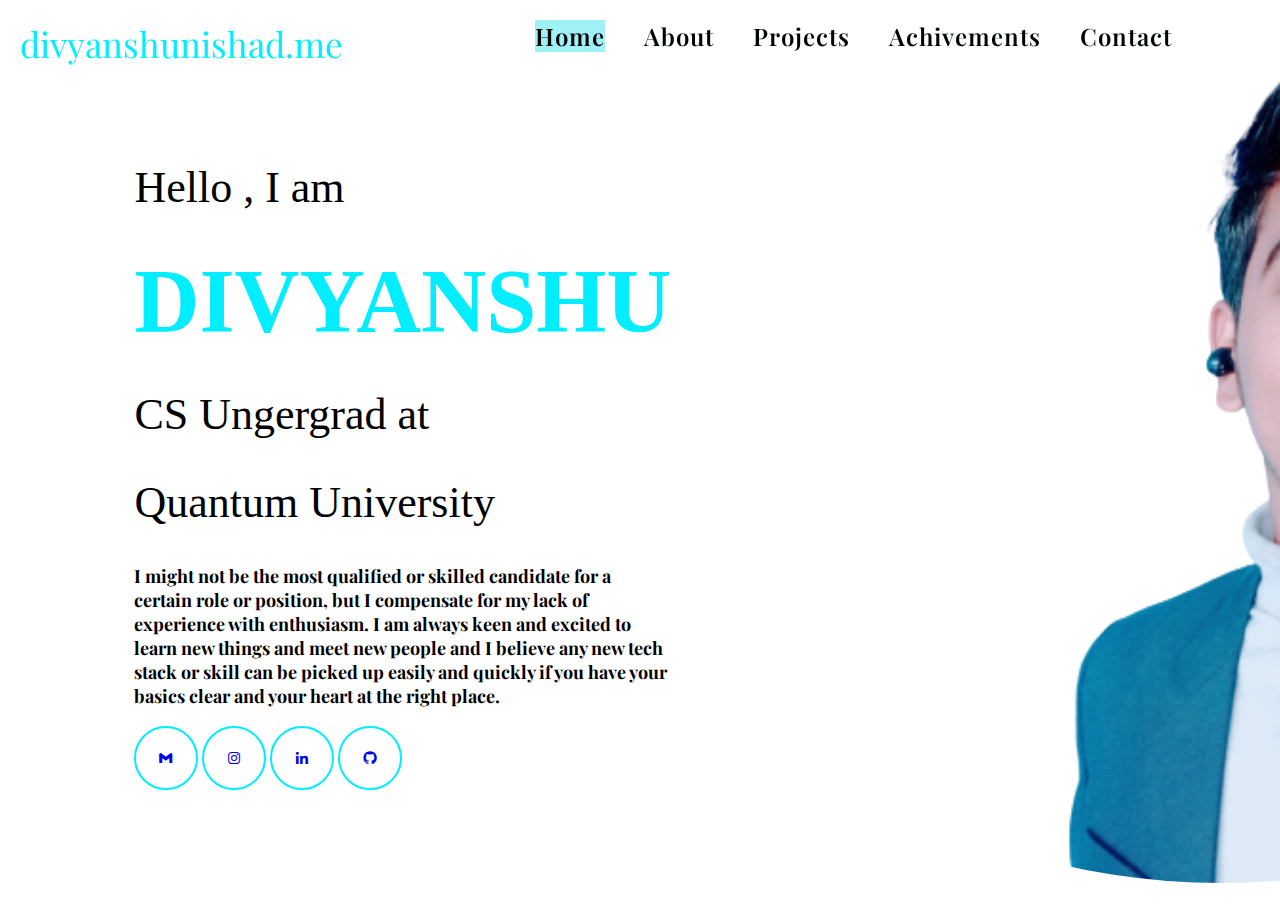
==== index.html @ 8153956f "Add files via upload" ====
<!DOCTYPE html>
<html lang="en">
<head>
    <meta charset="UTF-8">
    <meta http-equiv="X-UA-Compatible" content="IE=edge">
    <meta name="viewport" content="width=device-width, initial-scale=1.0">
    <link href="css/style.css" rel="stylesheet" type="text/css" />	
    <link rel="preconnect" href="https://fonts.googleapis.com">
<link rel="preconnect" href="https://fonts.gstatic.com" crossorigin>
<link href="https://fonts.googleapis.com/css2?family=Playfair+Display:wght@600&display=swap" rel="stylesheet">    
<link href='https://unpkg.com/boxicons@2.1.4/css/boxicons.min.css' rel='stylesheet'>

    <title>Portfoliot</title>
</head>
<body>
    <header class="header">
        <a href="#" class="logo">divyanshunishad.me</a>
        <nav class="navbar">
            <a href="" class="active" >Home</a>
            <a href="">About</a>
            <a href="">Projects</a>
            <a href="">Achivements</a>
            <a href="">Contact</a>
        </nav>
    </header>
    
    <section class="home">
        <div class="homecontent">
            <div class="contentdeatil"><h2>Hello , I am</h2>
                <h1><span class="mainname"><b> DIVYANSHU</b></span></h1>
                <h2>CS Ungergrad at </h2>
                <h2>Quantum University </h2>
                <p class="aboutme">I might not be the most qualified or skilled candidate for a certain role or position, but I compensate for my lack of experience with enthusiasm.
                    I am always keen and excited to learn new things and meet new people
                    and I believe any new tech stack or skill can be picked up easily and quickly
                    if you have your basics clear and your heart at the right place.</p>
                    <div class="socialmedia">
                        <a href="mailto: vinaynishad507@gmail.com" class="href"><i class='bx bxl-gmail' ></i></a>
                        <a href="https://www.instagram.com/divyanshunishad.official/" class="href"><i class='bx bxl-instagram'></i></a>
                        <a href="https://www.linkedin.com/in/divyanshu-nishad-993572183/" class="href"><i class='bx bxl-linkedin' ></i></a>
                        <a href="https://github.com/divyanshunishad" class="href"><i class='bx bxl-github' ></i></a>
                    </div>
            </div>
            <div class="image">
                <img src="photomain.png" >
            </div>
        </div>
        
    </section>
            
       
        
   
            
            

            
  








  
   <!-- </div>
    <div class="pre">
        
       
    </div>
    <div class="contact">
        <p class="come">CONTACT ME </p>
        <p>Checkout my social media and coding profiles! </p>
        
        
    </div>



    <div class="footer">

    </div>-->







   
    
</body>
</html>
---- css/style.css ----
body{
    background-color: rgba(255, 255, 255, 0.91);
    
}


.header {
    position: fixed;
    top: 0;
    left: 0;
    width: 90%;
    padding: 20px 20px;
    background: transparent;
    display: flex;
    justify-content: space-between;
    text-align: center;
    z-index: 100;  
}

.navbar a{
    font-family: 'Playfair Display', serif;
    color: rgb(0, 3, 6);
    font-size: 24px;
    text-decoration: none;
    font-weight: 600;
    margin-left: 35px;
    letter-spacing: 1px;
    transition: .3s;
}

.logo{
    font-size: 35px;
    font-weight: 200;
    font-family: 'Playfair Display', serif;
    color: #0ef;
    text-decoration: none;
    cursor: default;

}

.navbar a:hover,
.navbar a.active {
	
    background-color: rgba(54, 225, 234, 0.479);  
}



.homecontent {
    position: relative;
    justify-content: space-between;
    display: flex;
    width: 100%;
    height: 100vh;
    align-items: center;
 
}

.contentdeatil{
    padding-left: 10%;
    
}
.contentdeatil h2{
    font-size: 44px;
    font-weight: 400;

}
.contentdeatil h1 span{
    font-size: 90px;
    font-weight: 400;
}


.mainname{
    color: #0ef;
    font-weight: 700;
 }



.home img{
   width: 1100px;
   height: 850px;
   float: left;
   border-radius: 50%;
}

.aboutme{
    font-family: 'Playfair Display', serif;
    font-size: 18px;
    font-weight: 700;


}

.socialmedia a{
    display: inline-flex;
    justify-content: center;
    align-items: center;
    width: 60px;
    height: 60px;
    background: transparent;
    border: 2px solid#0ef ;
    border-radius: 50%;
    text-decoration: none;

}
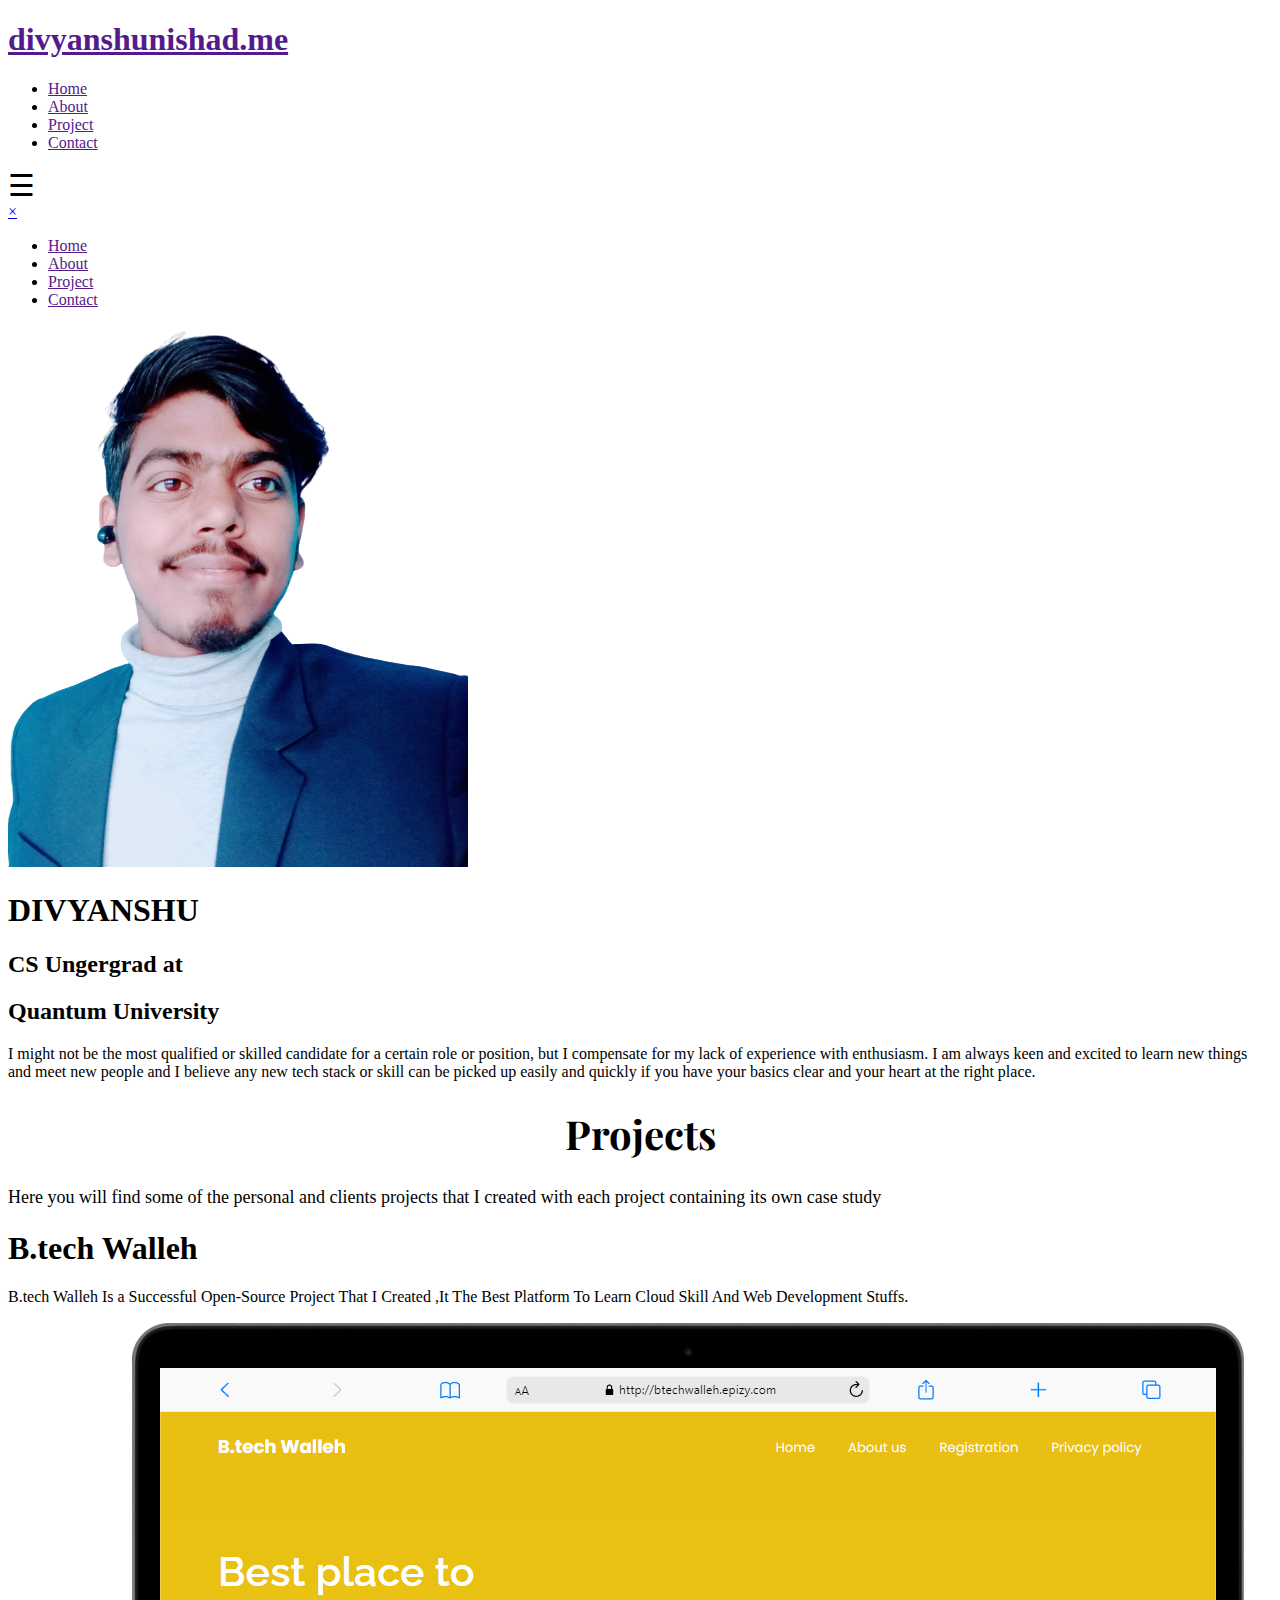
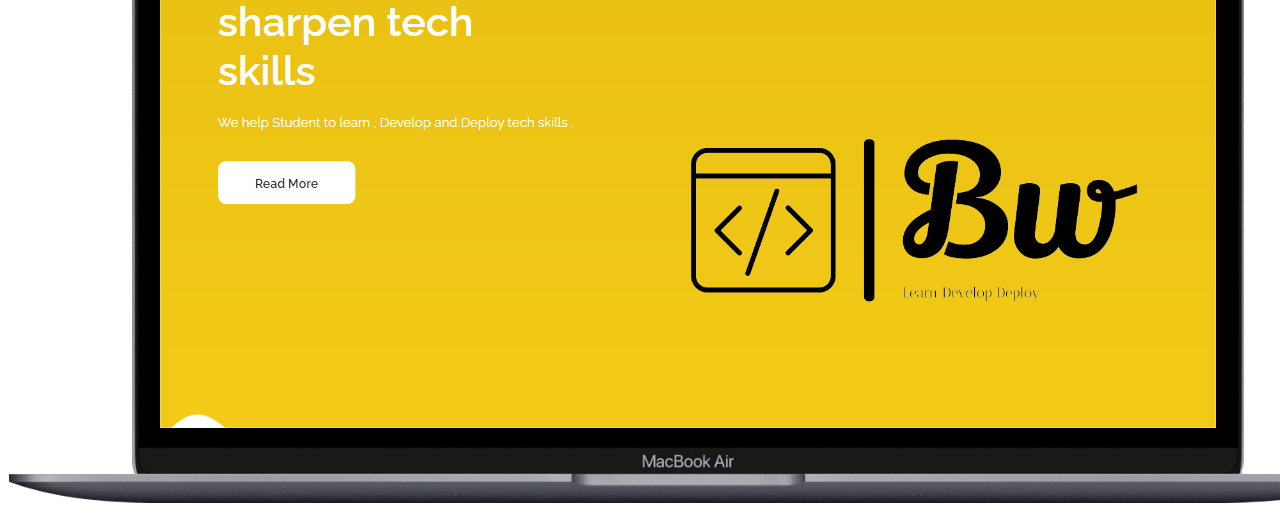
==== commit c61a5f8d: "Update index.html" ====
--- a/index.html
+++ b/index.html
@@ -4,92 +4,111 @@
     <meta charset="UTF-8">
     <meta http-equiv="X-UA-Compatible" content="IE=edge">
     <meta name="viewport" content="width=device-width, initial-scale=1.0">
-    <link href="css/style.css" rel="stylesheet" type="text/css" />	
+    <link href="css/style12.css" rel="stylesheet" type="text/css" />	
     <link rel="preconnect" href="https://fonts.googleapis.com">
 <link rel="preconnect" href="https://fonts.gstatic.com" crossorigin>
 <link href="https://fonts.googleapis.com/css2?family=Playfair+Display:wght@600&display=swap" rel="stylesheet">    
 <link href='https://unpkg.com/boxicons@2.1.4/css/boxicons.min.css' rel='stylesheet'>
 
-    <title>Portfoliot</title>
+
+<script>
+function openNav() {
+  document.getElementById("mySidenav").style.width = "100%";
+}
+
+function closeNav() {
+  document.getElementById("mySidenav").style.width = "0";
+}
+</script>
+    <title>Portfolio</title>
 </head>
 <body>
-    <header class="header">
-        <a href="#" class="logo">divyanshunishad.me</a>
-        <nav class="navbar">
-            <a href="" class="active" >Home</a>
-            <a href="">About</a>
-            <a href="">Projects</a>
-            <a href="">Achivements</a>
-            <a href="">Contact</a>
-        </nav>
-    </header>
-    
-    <section class="home">
-        <div class="homecontent">
-            <div class="contentdeatil"><h2>Hello , I am</h2>
-                <h1><span class="mainname"><b> DIVYANSHU</b></span></h1>
-                <h2>CS Ungergrad at </h2>
-                <h2>Quantum University </h2>
-                <p class="aboutme">I might not be the most qualified or skilled candidate for a certain role or position, but I compensate for my lack of experience with enthusiasm.
-                    I am always keen and excited to learn new things and meet new people
-                    and I believe any new tech stack or skill can be picked up easily and quickly
-                    if you have your basics clear and your heart at the right place.</p>
-                    <div class="socialmedia">
-                        <a href="mailto: vinaynishad507@gmail.com" class="href"><i class='bx bxl-gmail' ></i></a>
-                        <a href="https://www.instagram.com/divyanshunishad.official/" class="href"><i class='bx bxl-instagram'></i></a>
-                        <a href="https://www.linkedin.com/in/divyanshu-nishad-993572183/" class="href"><i class='bx bxl-linkedin' ></i></a>
-                        <a href="https://github.com/divyanshunishad" class="href"><i class='bx bxl-github' ></i></a>
-                    </div>
+    <div class="container">
+        <div class="mainnavbar">
+            <div class="headerlogo">
+                <a href="" class="logos"><h1>divyanshunishad.me</h1></a>
             </div>
-            <div class="image">
-                <img src="photomain.png" >
+            <div class="mainmenupc">
+                <ul class="navbar">
+                    <li>
+                        <a href="" class="active">Home</a>
+                    </li>
+                    <li>
+                        <a href="">About</a>
+                    </li>
+                    <li>
+                        <a href="">Project</a>
+                    </li>
+                    <li>
+                        <a href="">Contact</a>
+                    </li>
+                </ul> 
             </div>
+            <div class="mobilemenu">
+                <span style="font-size:30px;cursor:pointer" onclick="openNav()">&#9776;</span>
+                <div class="sidenav" id="mySidenav">
+                    <a href="javascript:void(0)" class="closebtn" onclick="closeNav()">&times;</a>
+                    <ul class="navbarmobile">
+                        <li>
+                            <a href="">Home</a>
+                        </li>
+                        <li>
+                            <a href="">About</a>
+                        </li>
+                        <li>
+                            <a href="">Project</a>
+                        </li>
+                        <li>
+                            <a href="">Contact</a>
+                        </li>
+                    </ul> 
+
+                </div>
+               
+            </div>
+
+                      
         </div>
         
-    </section>
-            
-       
-        
-   
-            
-            
-
-            
-  
-
-
-
-
-
-
-
+        <section class="main">
+            <div >
+                <div class="photomain">
+                    <img src="img/photomain.png">
+                </div>
+                <div class="homecontent">
+                    <h1><span class="mainname"><b> DIVYANSHU</b></span></h1>
+                        <h2>CS Ungergrad at </h2>
+                        <h2>Quantum University </h2>
+                        <p class="aboutme">I might not be the most qualified or skilled candidate for a certain role or position, but I
+                             compensate for my lack of experience with enthusiasm.
+                            I am always keen and excited to learn new things and meet new people
+                            and I believe any new tech stack or skill can be picked up easily and quickly
+                            if you have your basics clear and your heart at the right place.
+                        </p>
+                </div>
+            </div>
+            <h1 style="font-size: 40px; text-align: center; font-family: 'Playfair Display', serif;">Projects</h1>
+            <p style="text-align: justify; font-size: 18px; font-weight: 400px;">Here you will find some of the personal and clients projects that I created with each project containing its own case study</p>
+          </section>
+          <section class="project">
+            <div class="">
+                
+                <div class="maindescription">
+                    <h1>B.tech Walleh</h1>
+                    <p class="btechwallehdesc">B.tech Walleh Is a Successful 
+                        Open-Source Project
+                         That I Created ,It The Best 
+                        Platform To Learn Cloud Skill
+                        And Web Development Stuffs.</p>
+                </div>
+                <div class="projectphoto">
+                    <img src="img/mobile.png">
+                </div>
+            </div>
+          </section>   
+    </div>
 
   
-   <!-- </div>
-    <div class="pre">
-        
-       
-    </div>
-    <div class="contact">
-        <p class="come">CONTACT ME </p>
-        <p>Checkout my social media and coding profiles! </p>
-        
-        
-    </div>
-
-
-
-    <div class="footer">
-
-    </div>-->
-
-
-
-
-
-
-
-   
     
 </body>
-</html>+</html>
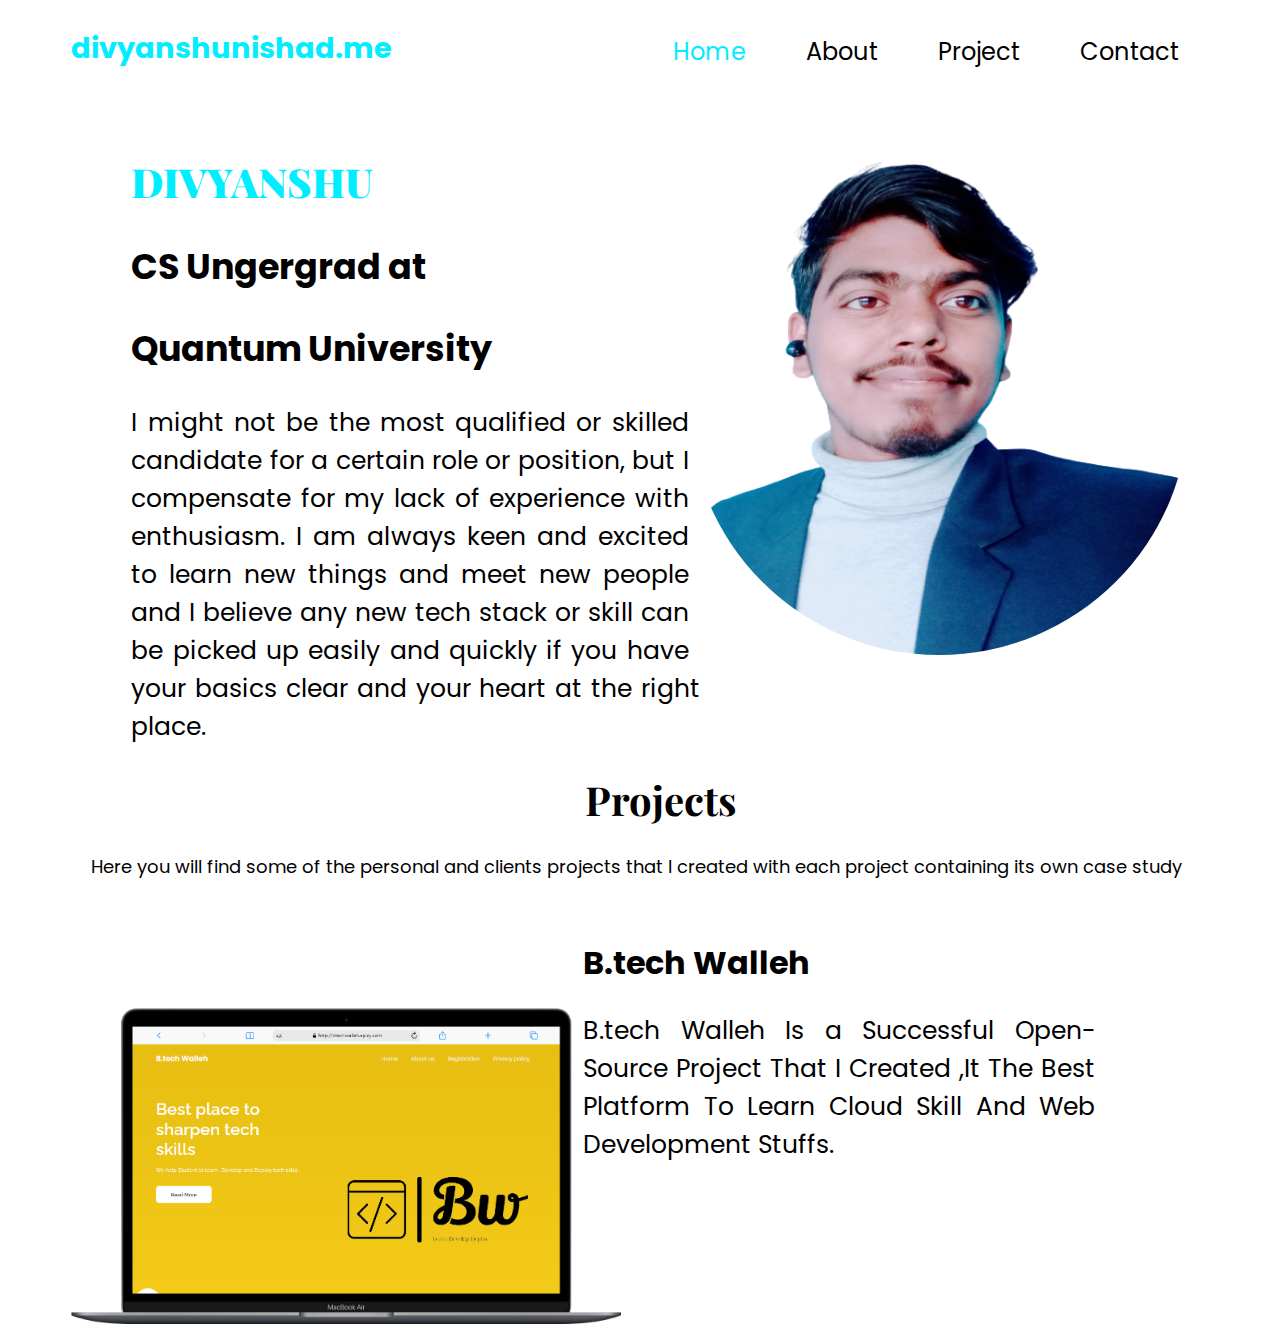
==== commit 699d4354: "Update index.html" ====
--- a/index.html
+++ b/index.html
@@ -4,7 +4,7 @@
     <meta charset="UTF-8">
     <meta http-equiv="X-UA-Compatible" content="IE=edge">
     <meta name="viewport" content="width=device-width, initial-scale=1.0">
-    <link href="css/style12.css" rel="stylesheet" type="text/css" />	
+    <link href="css/style.css" rel="stylesheet" type="text/css" />	
     <link rel="preconnect" href="https://fonts.googleapis.com">
 <link rel="preconnect" href="https://fonts.gstatic.com" crossorigin>
 <link href="https://fonts.googleapis.com/css2?family=Playfair+Display:wght@600&display=swap" rel="stylesheet">    
--- a/css/style.css
+++ b/css/style.css
@@ -0,0 +1,352 @@
+@import url('https://fonts.googleapis.com/css2?family=Poppins&display=swap');
+a {
+  color: #000000;
+  text-decoration: none;
+  font-size: 24px;
+  font-weight: 400px;
+}
+body{
+  
+  display: flex;
+  height: 100vh;
+  font-family: 'Poppins', sans-serif;
+}
+.container {
+    width: 90%;
+    margin: 0 auto;
+    
+}
+.mainnavbar {
+  display: flex;
+}
+
+.navbar a.active ,
+.navbar a:hover{
+  color: #00EEFF;
+
+  box-sizing: border-box;
+
+}
+.navbar ul li a:after {
+  background: #00EEFF;
+  transition: 0.3s;
+ 
+}
+
+
+
+.headerlogo {
+    width: 20%;
+}
+.headerlogo h1 {
+    font-size: 1.8rem;
+    color: #00EEFF;
+}
+.mainmenupc{
+  width: 80%;
+}
+.mainmenupc ul {
+    display: flex;
+    list-style: none;
+    justify-content: flex-end;
+}
+.mainmenupc ul li{
+  padding: 2rem;
+  list-style: none;
+  
+}
+.mainmenupc ul li {
+    padding: 10px 30px;
+    font-size: 18px;
+}
+.mobilemenu{
+  display: none;
+}
+
+
+.main{
+  padding: 20px;
+  float: left;
+  width: 100%;
+  justify-content: space-between;
+}
+
+
+
+.photomain{
+  float: right;
+}
+.photomain img{
+  border-radius: 50%;
+  height: 500px;
+  width: 500px;
+  margin-right: 40px;
+}
+
+.homecontent{
+  width: 50%;
+  justify-content: space-between;
+  margin-left: 40px;
+  margin-top: 40px;
+
+}
+.homecontent span{
+  color: #00EEFF;
+  font-size: 40px;
+  font-weight: 700px;
+  font-family: 'Playfair Display', serif;
+
+}
+.homecontent h2{
+  font-weight: 400px;
+  font-size: 35px;
+}
+.aboutme {
+  text-align: justify;
+  font-weight: 400px;
+  font-size: 25px;
+
+}
+
+.project{
+  width: 90%;
+  justify-content: space-between;
+}
+
+.projectphoto{
+  width:50%;
+  
+
+}
+
+.projectphoto img{
+  width: 550px ;
+  height: 316.077px;
+  margin-right: 40px;
+  margin-top: 90px;
+
+}
+
+
+.maindescription{
+  width: 50%;
+  justify-content: space-between;
+  margin-left: 0px;
+  margin-top: 0px;
+  float: right;
+  
+}
+
+.btechwallehdesc{
+  text-align: justify;
+  font-weight: 400px;
+  font-size: 25px;
+  margin-right: 0px;
+
+}
+
+
+
+
+
+
+
+
+
+
+
+
+
+
+
+
+
+
+@media screen and (max-width: 1200px){
+  .mainmenupc ul li {
+    padding: 10px 12px;
+  }
+
+  
+  .homecontent{
+    width: 100%;
+    justify-content: space-between;
+    margin-left: 0px;
+    margin-right: 0px;
+    margin-top: 0px;
+  
+  }
+
+  .maindescription{
+    width: 100%;
+    justify-content: space-between;
+    margin-left: 0px;
+    margin-top: 0px;
+    float: left;
+    
+  }
+
+  .projectphoto img{
+    width: 300px ;
+    height: 201.14px;
+    margin-right: 0px;
+  
+  }
+  
+  
+}
+
+
+
+
+
+
+
+
+
+
+
+
+
+@media screen and (max-width: 900px){
+  .mainmenupc{
+    display: none;
+  }
+  .mobilemenu {
+    display: block;
+    width: 50%;
+    text-align: right;
+  }
+  .headerlogo {
+     width: 50%;
+
+  }
+  
+
+  .homecontent{
+    width: 90%;
+    justify-content: space-between;
+    margin-left: 0px;
+    margin-right: 0px;
+    margin-top: 0px;
+  
+  }
+  
+  
+  .photomain{
+    float: right;
+    
+  }
+  .photomain img{
+    border-radius: 50%;
+    height: 350px;
+    width: 350px;
+    margin-right: 0px;
+    margin-left: 0px;
+  }
+
+  .project{
+    width: 100%;
+    justify-content: space-between;
+  }
+  .projectphoto{
+    width:100%;
+    height: 350px;
+    width: 350px;
+    float: center;
+  }
+  .projectphoto img{
+    height: 316.077px;
+    width: 550px;
+    
+  }
+
+
+  .maindescription{
+    width: 100%;
+    justify-content: space-between;
+    margin-left: 40px;
+    margin-top: 40px;
+    float: right;
+    
+  }
+
+}
+
+/*small mobile phone */
+
+@media screen and (max-width: 650px){
+  .main{
+    padding: 10px;
+    float: center;
+    width: 100%;
+    justify-content: space-between;
+  }
+
+
+  .homecontent{
+    width: 95%;
+    justify-content: space-between;
+    margin-left: 0px;
+    margin-right: 0px;
+    margin-top: 0px;
+  
+  }
+  .photomain img{
+    border-radius: 50%;
+    height: 350px;
+    width: 350px;
+    margin-right: 0px;
+    margin-left: 0px;
+  }
+
+
+  .projectphoto img{
+    height: 201.24px;
+    width: 350px;
+    float:left;
+  }
+
+
+
+}
+
+
+
+
+
+
+
+
+
+
+
+.sidenav {
+  height: 100%;
+  width: 0;
+  position: fixed;
+  z-index: 1;
+  top: 0;
+  right: 0;
+  background-color: #be8f4e;
+  transition: 0.5s;
+}
+.mobilemenu span {
+    color: #000000;
+    line-height: 80px;
+}
+.sidenav ul {
+    text-align: center;
+    padding: 0;
+    list-style: none;
+}
+.sidenav ul li {
+    padding: 8px;
+    font-size: 1.5rem;
+}
+a.closebtn {
+    text-align: right;
+    font-size: 2rem;
+    margin: 20px;
+}
+
